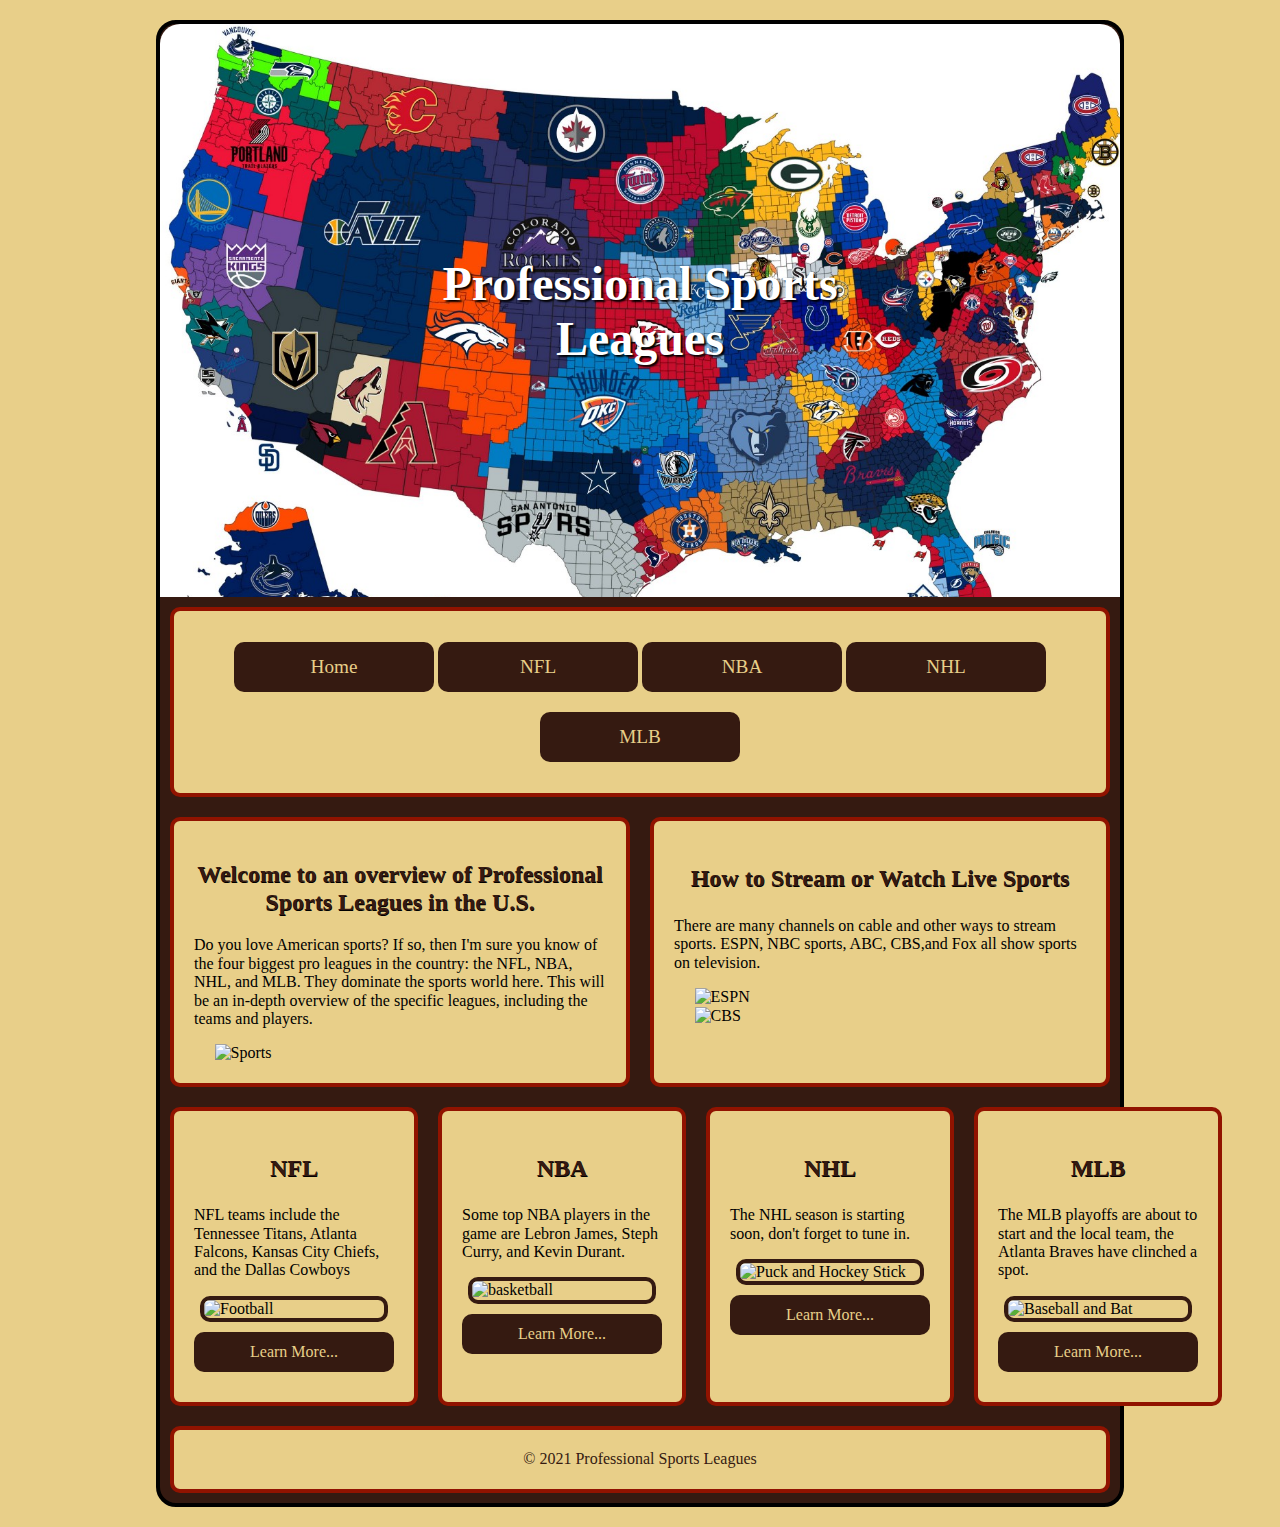
==== Final Project/index.html @ 47c49611 "Final Project" ====
<!DOCTYPE html>
<html lang="en">
<head>
    <meta charset="UTF-8">
    <meta http-equiv="X-UA-Compatible" content="IE=edge">
    <meta name="viewport" content="width=device-width, initial-scale=1.0">
    <title> Professional Sports Leagues</title>
    <link rel="stylesheet" href="css/normalize.css">
    <link rel="stylesheet" href="css/styles.css">
   

</head>
<body>
    <div id="container">
        <header>
            <h1>Professional Sports Leagues</h1>
        </header>
        <nav>
            <ul>
                <li><a href="index.html">Home</a></li>
                <li><a href="NFL.html">NFL</a></li>
                <li><a href="NBA.html">NBA</a></li>
                <li><a href="NHL.html">NHL</a></li>
                <li><a href="MLB.html">MLB</a></li>
            </ul>
        </nav>
         <main>
        <div id="upper_flex">
            <section>
                <h2>Welcome to an overview of Professional Sports Leagues in the U.S.</h2>
                <p>Do you love American sports? If so, then I'm sure you know of the four biggest pro leagues in the country: the NFL, NBA, NHL, and MLB. They dominate the sports world here. This will be an in-depth overview of the specific leagues, including the teams and players.</p>

                <img src="images/sports2.jpg" alt="Sports">
            </section>
           
            <aside>
                <h3>How to Stream or Watch Live Sports</h3>
                <p>There are many channels on cable and other ways to stream sports. ESPN, NBC sports, ABC, CBS,and Fox all show sports on television.</p>
                
                <img src="images/ESPN-logo2.jpg" alt="ESPN">
                <img src="images/NFLonCBS.png" alt="CBS">
        
            </aside> 
        </div>

        <div id="lower_flex">
            <div class="col">
                <h3>NFL</h3>
                <p>NFL teams include the Tennessee Titans, Atlanta Falcons, Kansas City Chiefs, and the Dallas Cowboys</p>
                <img src="images/football2.png" alt="Football">
                <a class="button" href="NFL.html">Learn More...</a>
            </div>
            <div class="col">
                <h3>NBA</h3>
                <p>Some top NBA players in the game are Lebron James, Steph Curry, and Kevin Durant. </p>
                <img src="images/basketball.png" alt="basketball">
                <a class="button" href="NBA.html">Learn More...</a>
                </div>
                <div class="col">
                    <h3>NHL</h3>
                    <p>The NHL season is starting soon, don't forget to tune in.</p>
                    <img src="images/hockey stick2.jpg" alt="Puck and Hockey Stick">
                    <a class="button" href="NHL.html">Learn More...</a>
                </div>
            <div class="col">
                <h3>MLB</h3>
                <p>The MLB playoffs are about to start and the local team, the Atlanta Braves have clinched a spot.</p>
                <img src="images/baseball bat2.png" alt="Baseball and Bat">
                <a class="button" href="MLB.html">Learn More...</a>
             </div>
        </div>
    </main>
    <footer>&copy; 2021 Professional Sports Leagues </footer>

</body>
</html>
---- Final Project/css/styles.css ----
/* Global Styles */
body {
background-color:#E8CF89;
 color: #000;
}
 
img {
    max-width: 100%;
    display: block;
    margin: 0 auto;
 }
 


/* Mobile Styles */
#container {
    background-color:#351A11 ;
    margin:10px;
}

header {
    background-image: url('../Images/map.jpeg');
    background-size: cover;
    padding: 70px 0;
   
}

header h1 {
    color: white;
    text-shadow: 2px 2px 2px #000;
    text-align: center;
}

nav ul {
    list-style-type: none;
    padding:0;
}

nav li {
    display:block;
}

nav li a {
    display: block; 
    background-color: #351A11;
    color: #E8CF89;
    height: 40px;
    line-height: 40px;
    text-align: center;
    text-decoration: none;
    font-size: 1.2em;
    margin: 10px 0;
    border-radius: 10px;
}

nav li a:hover {
   background-color: #911300; 
   text-shadow: 2px 2px 2px #000;
}
nav, section, aside, .col, footer {
    background-color: #E8CF89;
    padding: 20px;
    margin: 10px;
    border: 4px solid #911300;
    border-radius: 10px;
}

h2, h3 {
    color: #351A11;
    text-shadow: .5px .5px .5px #000;
    font-size: 1.5em;
    text-align: center;
}

section img, aside img {
  width:90%;
}

.button {
    display: block; 
    background-color: #351A11;
    color: #E8CF89;
    height: 40px;
    width: 200px;
    line-height: 40px;
    text-align: center;
    text-decoration: none;
    font-size: 1em;
    margin: 10px auto;
    border-radius: 10px;
}

.button:hover {
    background-color:#911300; 
   text-shadow: 2px 2px 2px #000;
}


footer {
text-align: center;
color: #351A11;
}

.single_col {
    width: 82%;
}
audio, video {
    display: block;
    margin: 20px auto;
    width: 75%;
    text-align: center;
}

.nbateams_img { 
    border: 4px solid #351A11;
    border-radius: 10px;
    margin:  10px auto;
    display: block;

}

table {
    display: none;
}


/* Tablet Styles */

@media(min-width: 768px) {
    header {
        padding: 125px;
    }
    header h1 {
        font-size:3em;
    }
    nav {
        text-align: center;
        padding: 5px;
    }
    nav li {
        display: inline-block;
    }
    nav li a {
        height: 50px;
        line-height: 50px;
        width:200px;
    }
    #upper_flex {
        display: flex;
        
       
    }
    section, aside {
        width: 50%
    }
   
    
    .col img {
        width: 65%;
        border-radius: 10px;
        border: 4px solid #351A11;
    }
    .single_col {
        width: 95%;
    }
   
}

/* Desktop Styles */
@media(min-width:1024px) {
    #container {
        width: 75%;
        margin: 20px auto;
        border: 4px solid;
        border-radius: 20px;
    }
    header {
        border-radius: 20px 20px 0 0;
    }
  #lower_flex {
      display: flex;
  }
  .col {
      width: 100%;
  }
  .col img {
      width: 90%;
  }
  h1 {
      margin: 15%;
  }
  .single_col {
    width: 100%;
}
table, tr, td {
    border: 4px solid #351A11;
    padding: 10px;
    margin: 25px;
   
   
   
    
}
table img {
    width:100%;
}





}
.nbateams img {
    display: none;
}
    table {
display: block;
    
    }
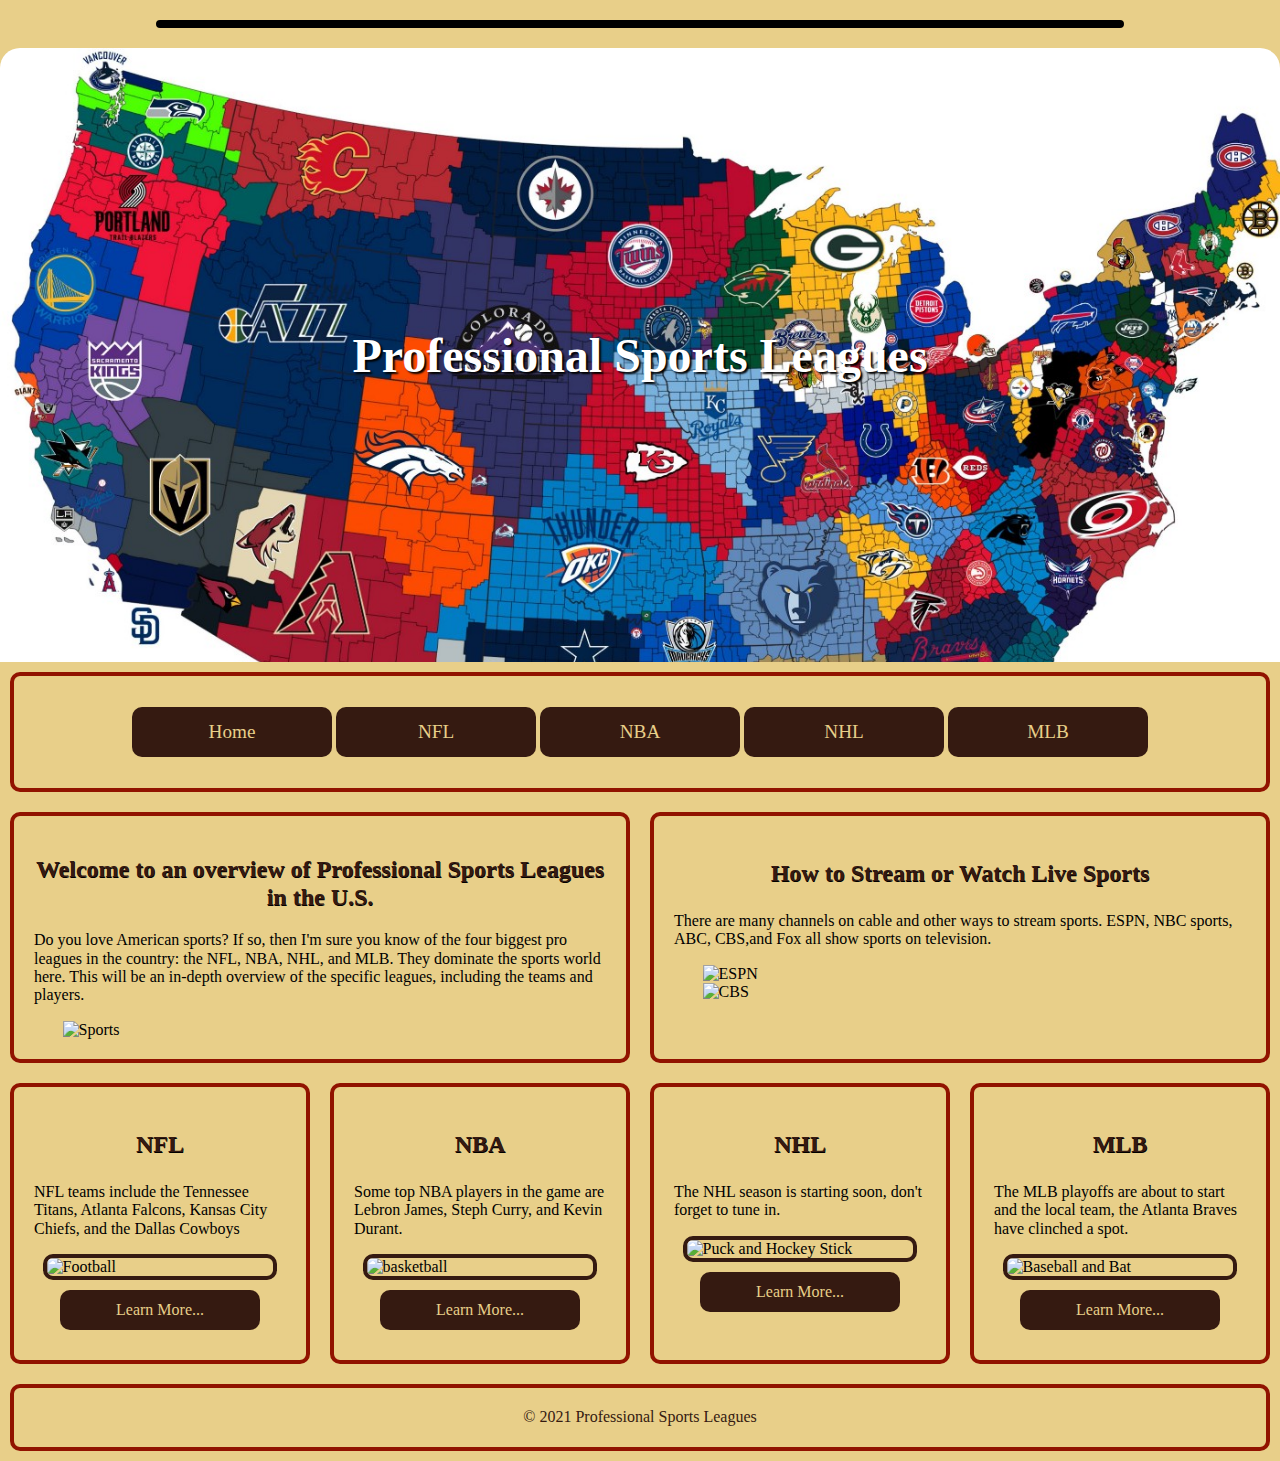
==== commit 0b4733a1: "fjif" ====
--- a/Final Project/index.html
+++ b/Final Project/index.html
@@ -11,7 +11,7 @@
 
 </head>
 <body>
-    <div id="container">
+    <div id="container"></div>
         <header>
             <h1>Professional Sports Leagues</h1>
         </header>
@@ -25,6 +25,7 @@
             </ul>
         </nav>
          <main>
+        </div>
         <div id="upper_flex">
             <section>
                 <h2>Welcome to an overview of Professional Sports Leagues in the U.S.</h2>
@@ -59,13 +60,13 @@
                 <div class="col">
                     <h3>NHL</h3>
                     <p>The NHL season is starting soon, don't forget to tune in.</p>
-                    <img src="images/hockey stick2.jpg" alt="Puck and Hockey Stick">
+                    <img src="images/hockeystick2.jpg" alt="Puck and Hockey Stick">
                     <a class="button" href="NHL.html">Learn More...</a>
                 </div>
             <div class="col">
                 <h3>MLB</h3>
                 <p>The MLB playoffs are about to start and the local team, the Atlanta Braves have clinched a spot.</p>
-                <img src="images/baseball bat2.png" alt="Baseball and Bat">
+                <img src="images/baseballbat2.png" alt="Baseball and Bat">
                 <a class="button" href="MLB.html">Learn More...</a>
              </div>
         </div>
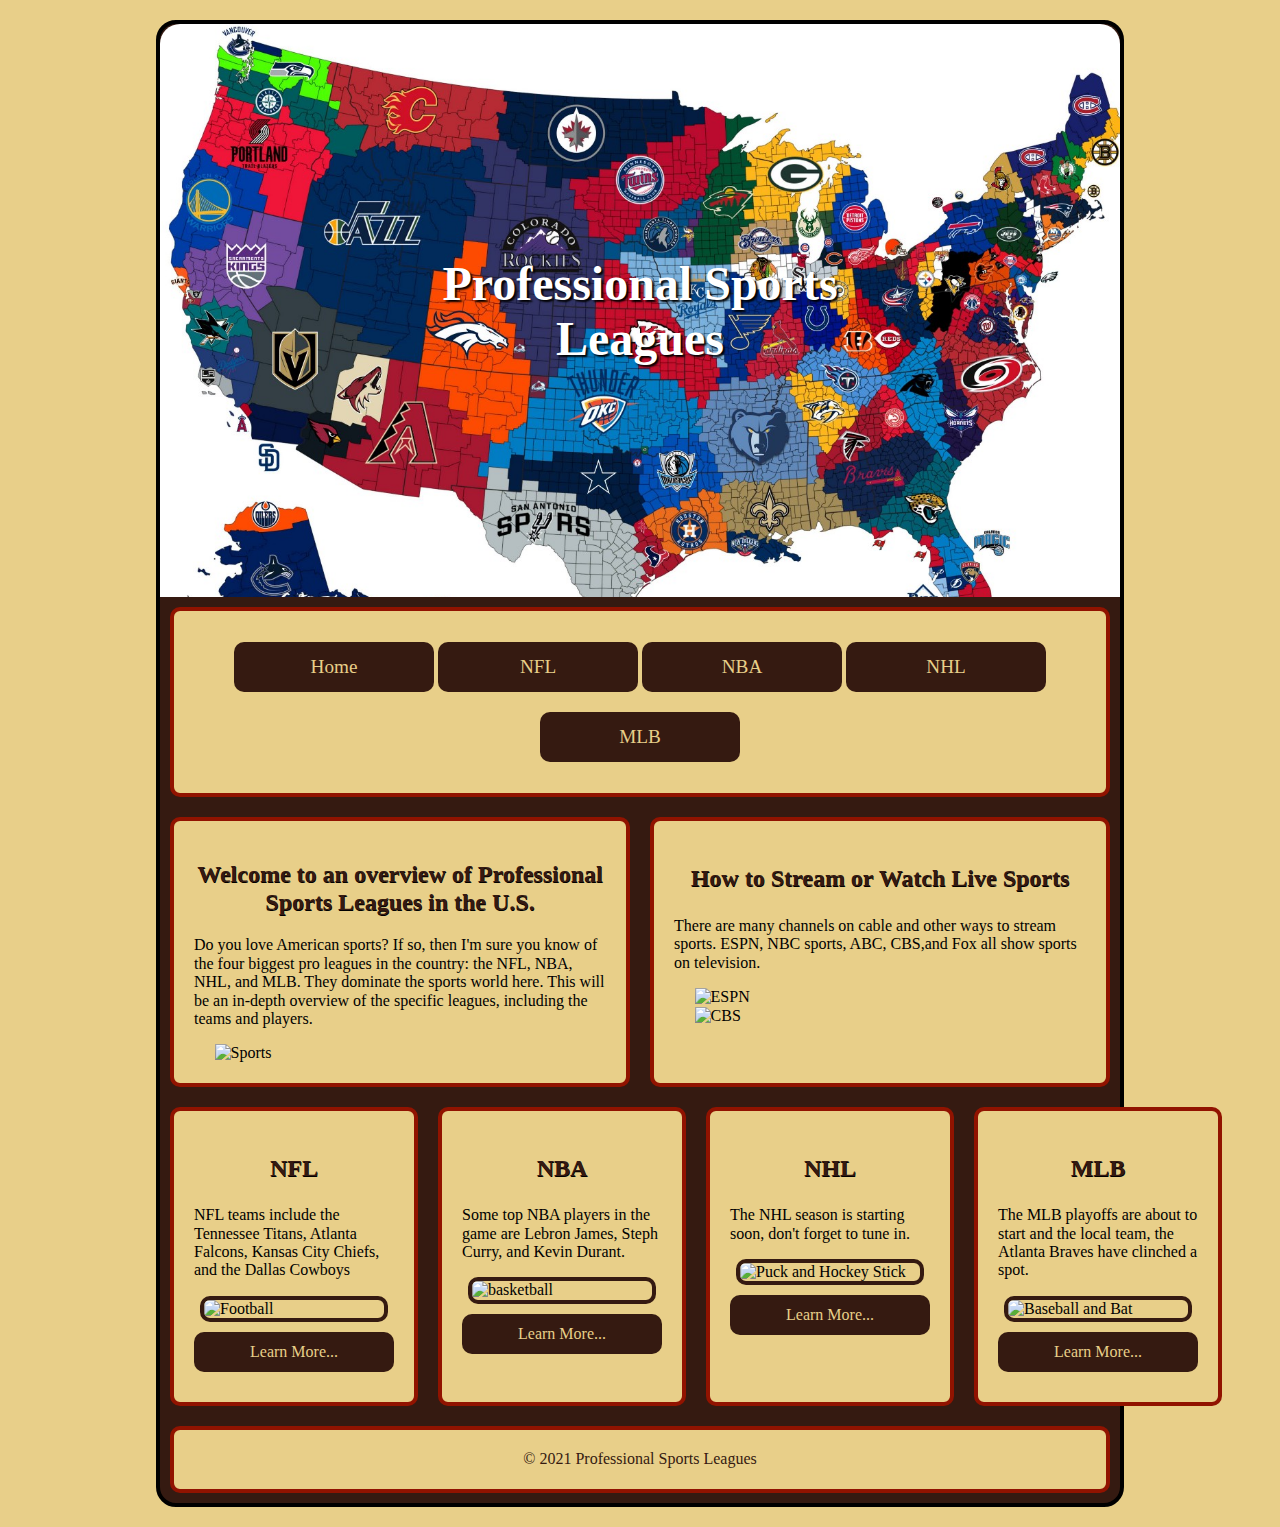
==== commit dea93820: "Update index.html" ====
--- a/Final Project/index.html
+++ b/Final Project/index.html
@@ -11,7 +11,7 @@
 
 </head>
 <body>
-    <div id="container"></div>
+    <div id="container">
         <header>
             <h1>Professional Sports Leagues</h1>
         </header>
@@ -25,7 +25,7 @@
             </ul>
         </nav>
          <main>
-        </div>
+
         <div id="upper_flex">
             <section>
                 <h2>Welcome to an overview of Professional Sports Leagues in the U.S.</h2>
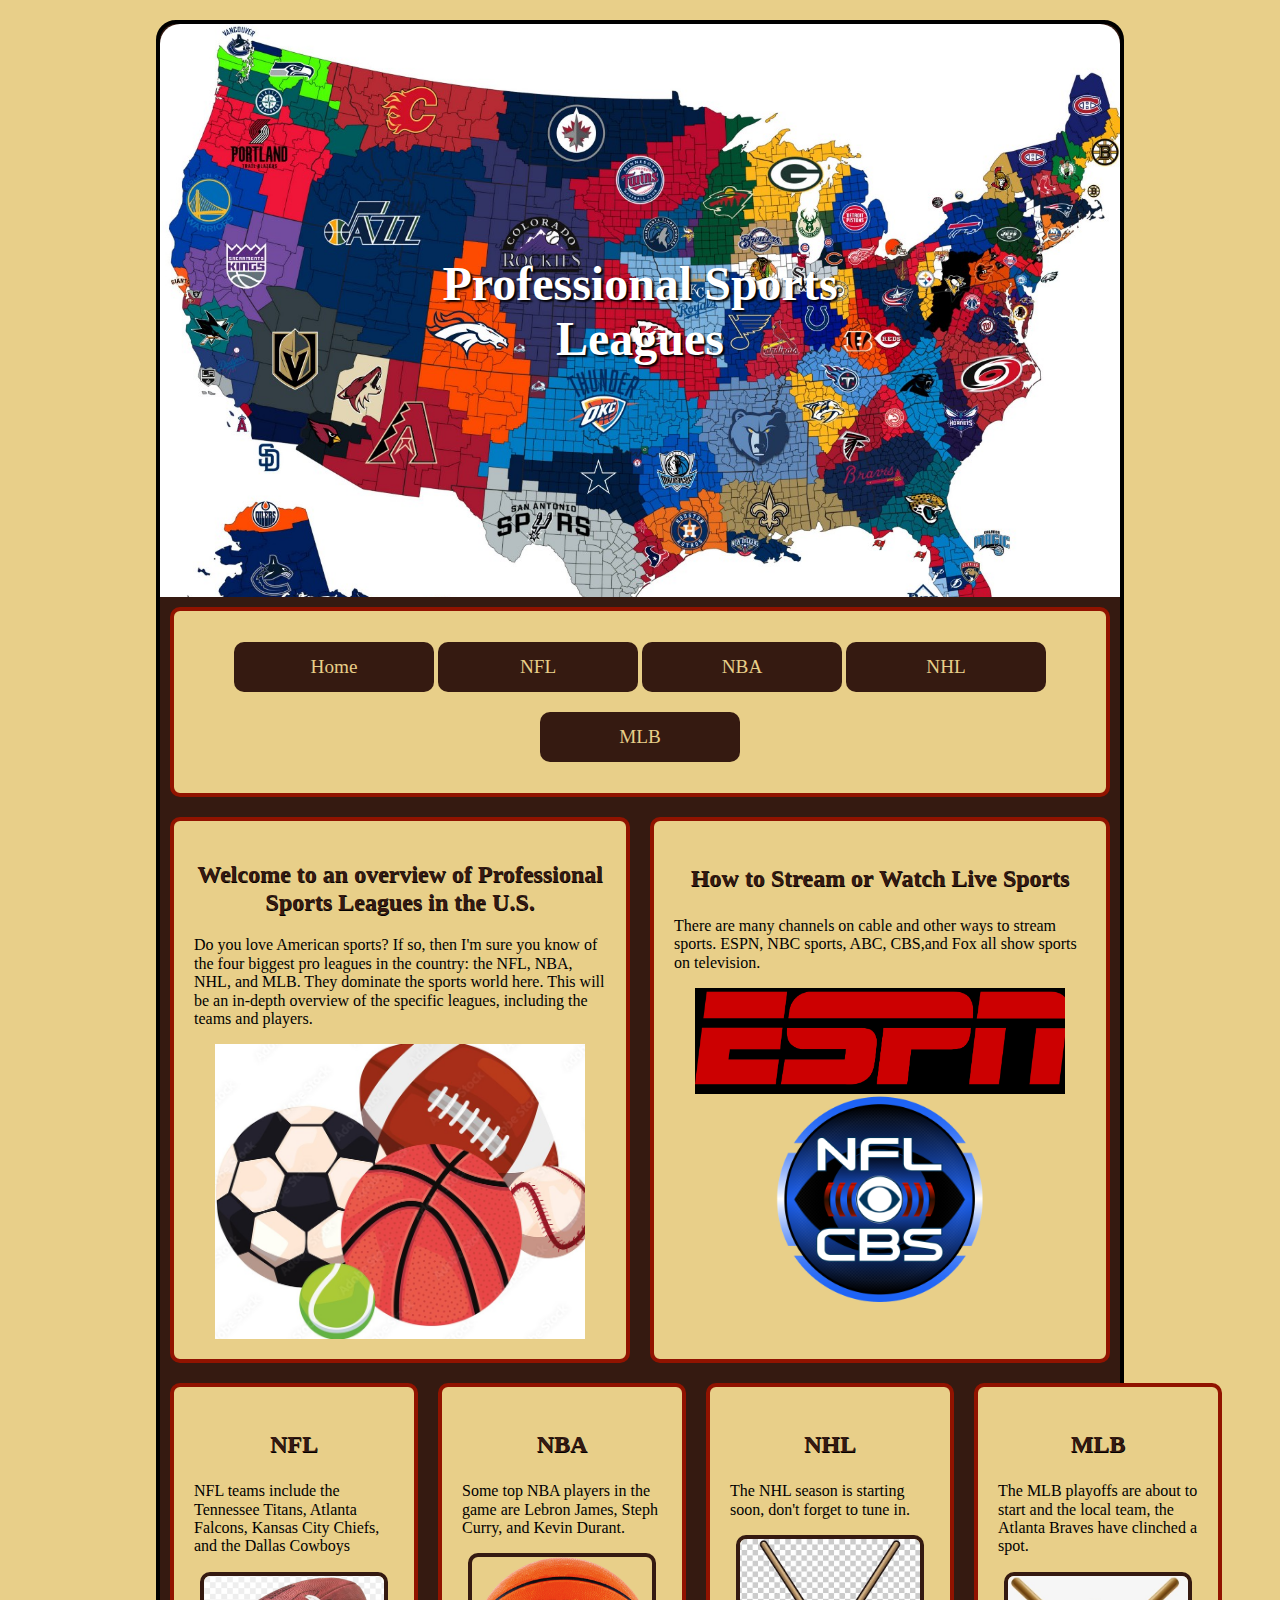
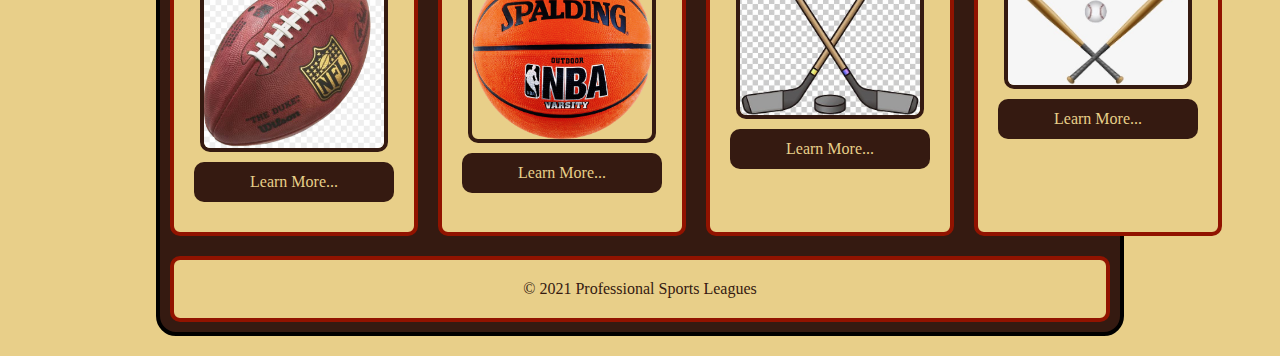
==== commit f7419400: "Updated Final Project" ====
--- a/Final Project/index.html
+++ b/Final Project/index.html
@@ -31,15 +31,15 @@
                 <h2>Welcome to an overview of Professional Sports Leagues in the U.S.</h2>
                 <p>Do you love American sports? If so, then I'm sure you know of the four biggest pro leagues in the country: the NFL, NBA, NHL, and MLB. They dominate the sports world here. This will be an in-depth overview of the specific leagues, including the teams and players.</p>
 
-                <img src="images/sports2.jpg" alt="Sports">
+                <img src="Images/sports2.jpg" alt="Sports">
             </section>
            
             <aside>
                 <h3>How to Stream or Watch Live Sports</h3>
                 <p>There are many channels on cable and other ways to stream sports. ESPN, NBC sports, ABC, CBS,and Fox all show sports on television.</p>
                 
-                <img src="images/ESPN-logo2.jpg" alt="ESPN">
-                <img src="images/NFLonCBS.png" alt="CBS">
+                <img src="Images/ESPN-logo2.jpg" alt="ESPN">
+                <img src="Images/NFLonCBS.png" alt="CBS">
         
             </aside> 
         </div>
@@ -48,25 +48,25 @@
             <div class="col">
                 <h3>NFL</h3>
                 <p>NFL teams include the Tennessee Titans, Atlanta Falcons, Kansas City Chiefs, and the Dallas Cowboys</p>
-                <img src="images/football2.png" alt="Football">
+                <img src="Images/football2.png" alt="Football">
                 <a class="button" href="NFL.html">Learn More...</a>
             </div>
             <div class="col">
                 <h3>NBA</h3>
                 <p>Some top NBA players in the game are Lebron James, Steph Curry, and Kevin Durant. </p>
-                <img src="images/basketball.png" alt="basketball">
+                <img src="Images/basketball.png" alt="basketball">
                 <a class="button" href="NBA.html">Learn More...</a>
                 </div>
                 <div class="col">
                     <h3>NHL</h3>
                     <p>The NHL season is starting soon, don't forget to tune in.</p>
-                    <img src="images/hockeystick2.jpg" alt="Puck and Hockey Stick">
+                    <img src="Images/hockeystick2.jpg" alt="Puck and Hockey Stick">
                     <a class="button" href="NHL.html">Learn More...</a>
                 </div>
             <div class="col">
                 <h3>MLB</h3>
                 <p>The MLB playoffs are about to start and the local team, the Atlanta Braves have clinched a spot.</p>
-                <img src="images/baseballbat2.png" alt="Baseball and Bat">
+                <img src="Images/baseballbat2.png" alt="Baseball and Bat">
                 <a class="button" href="MLB.html">Learn More...</a>
              </div>
         </div>
